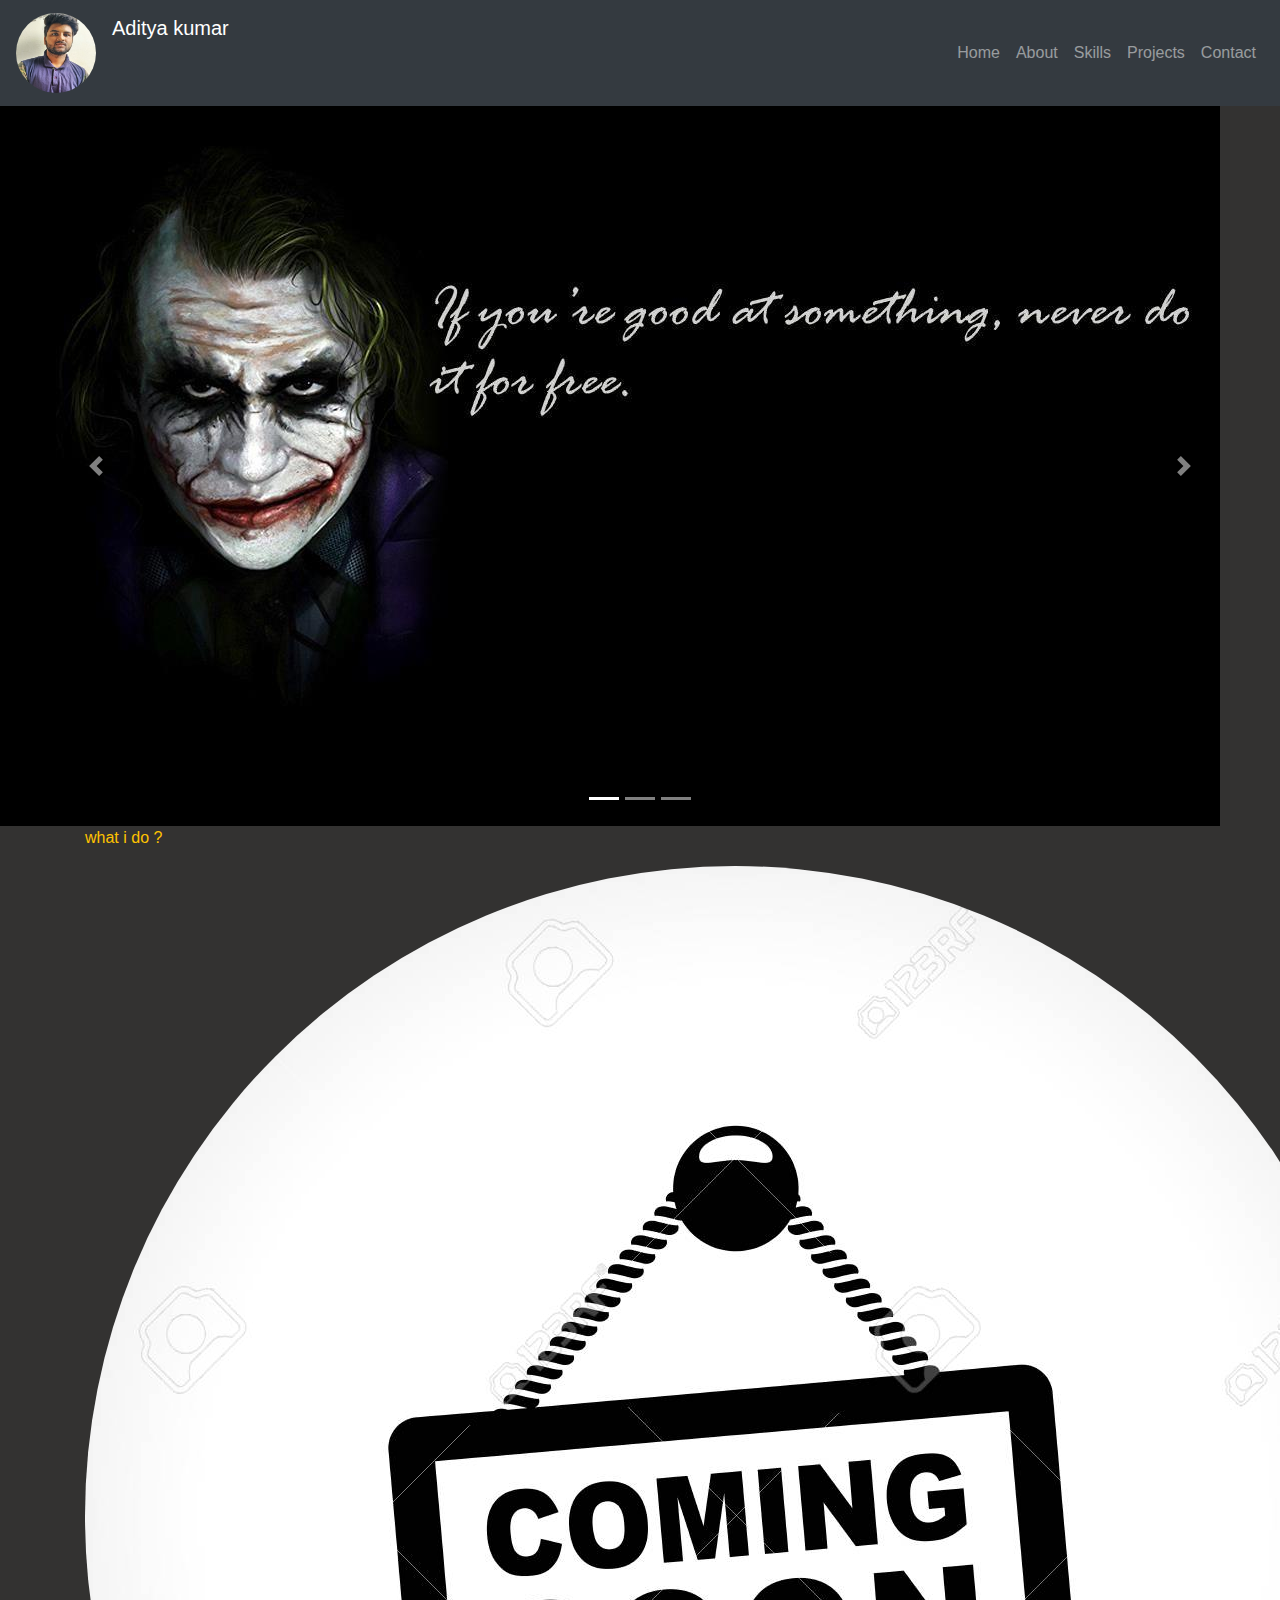
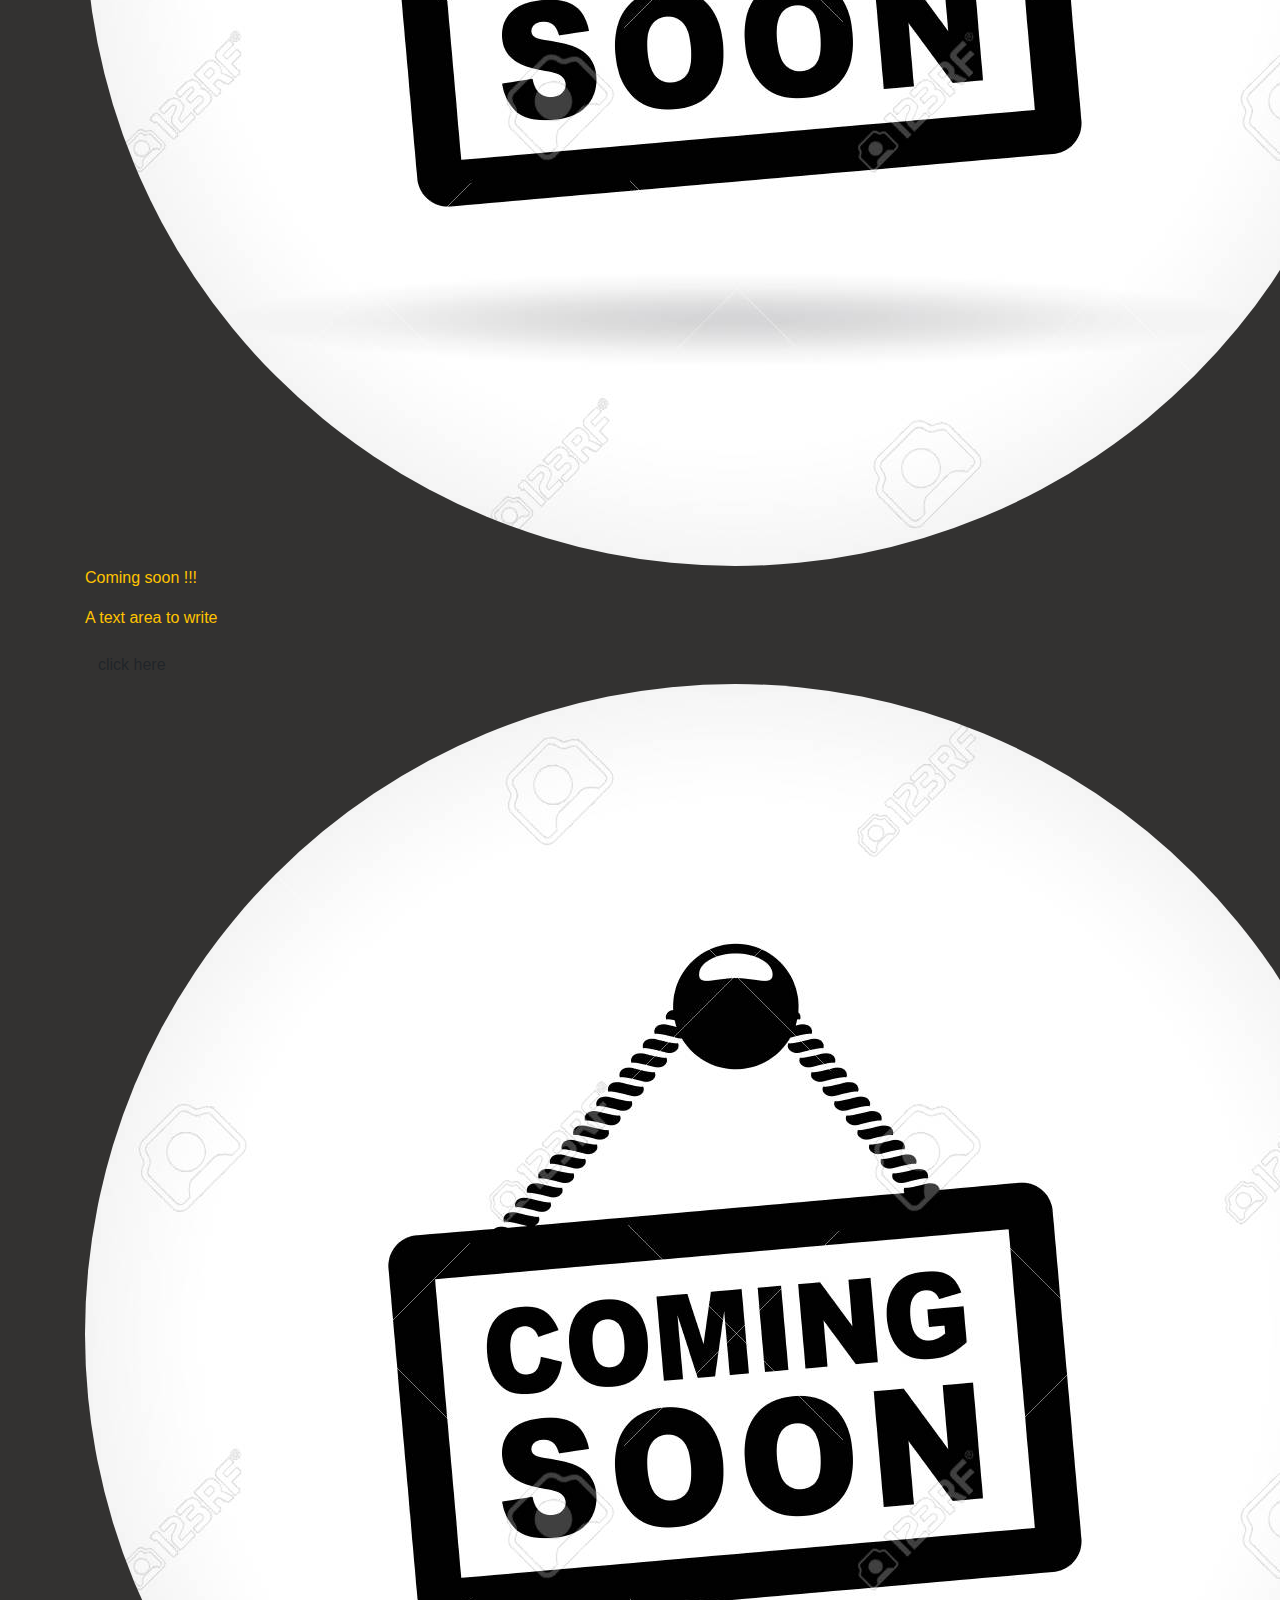
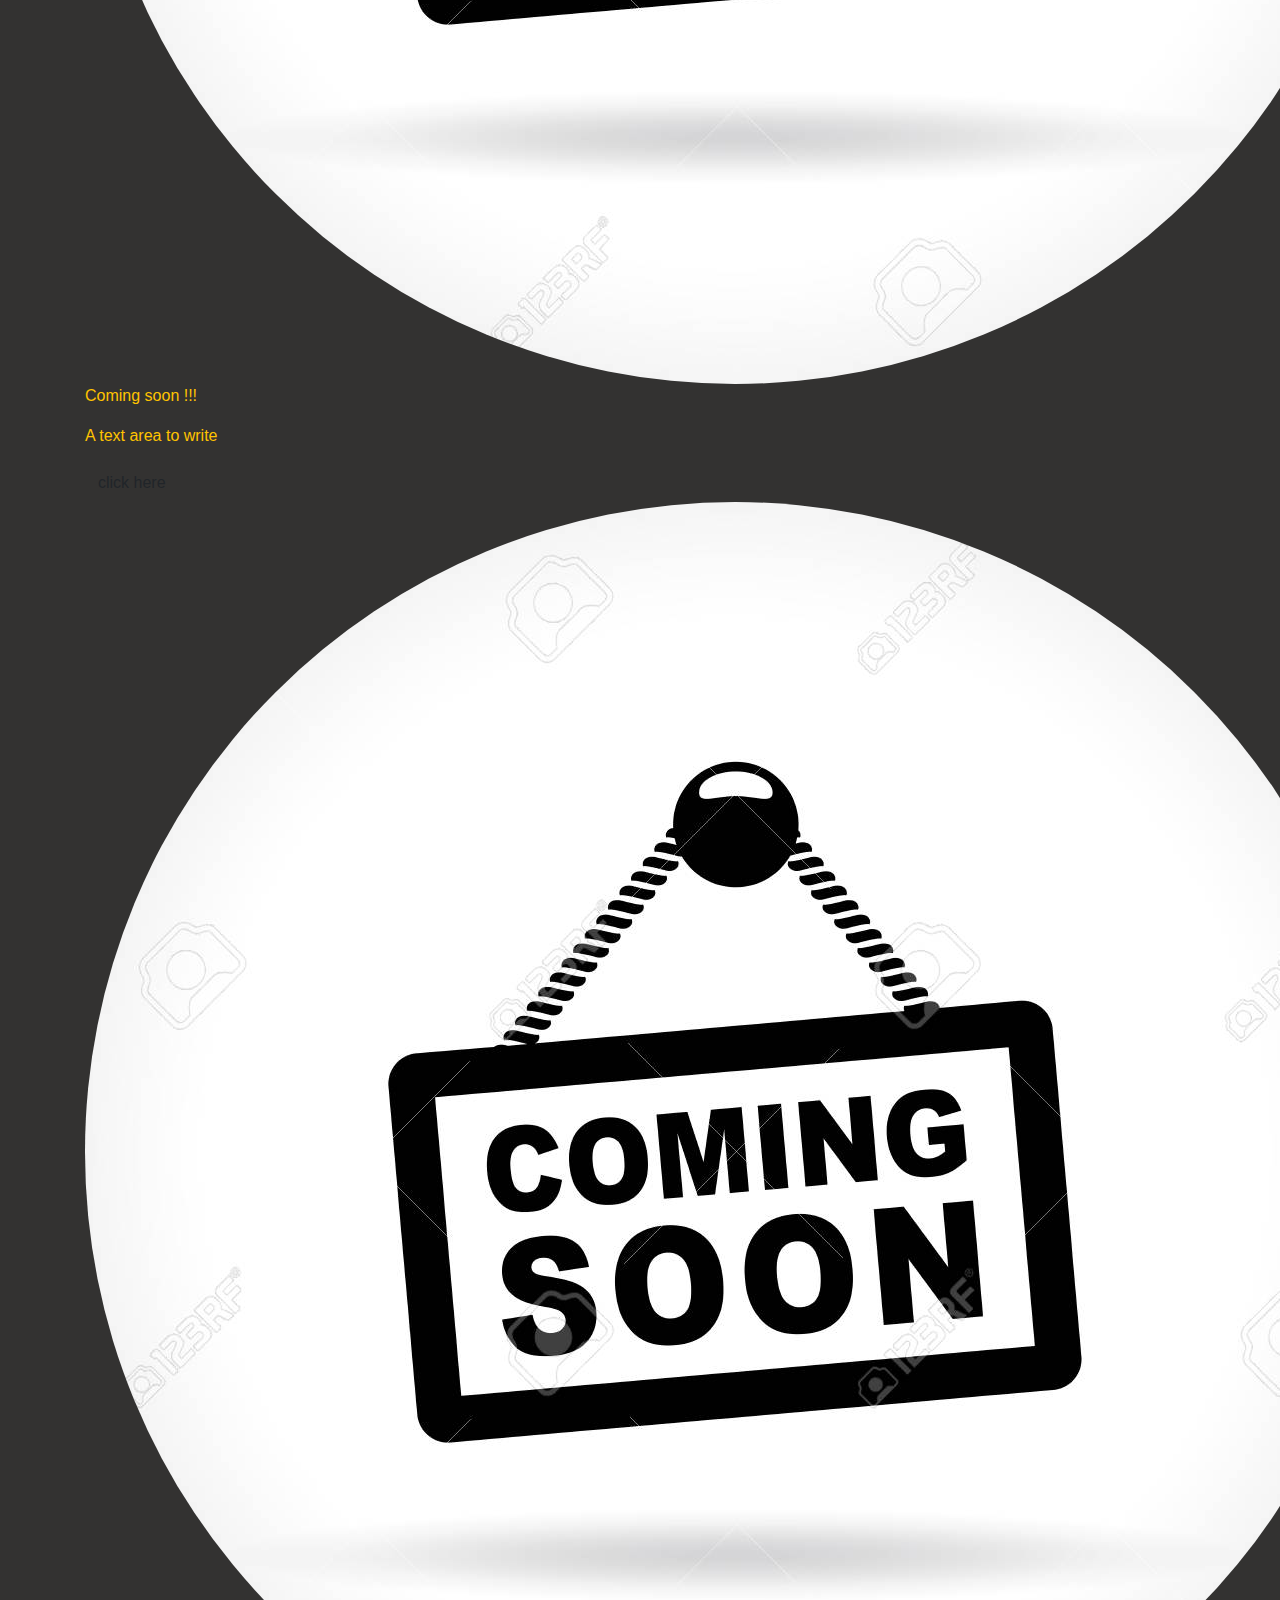
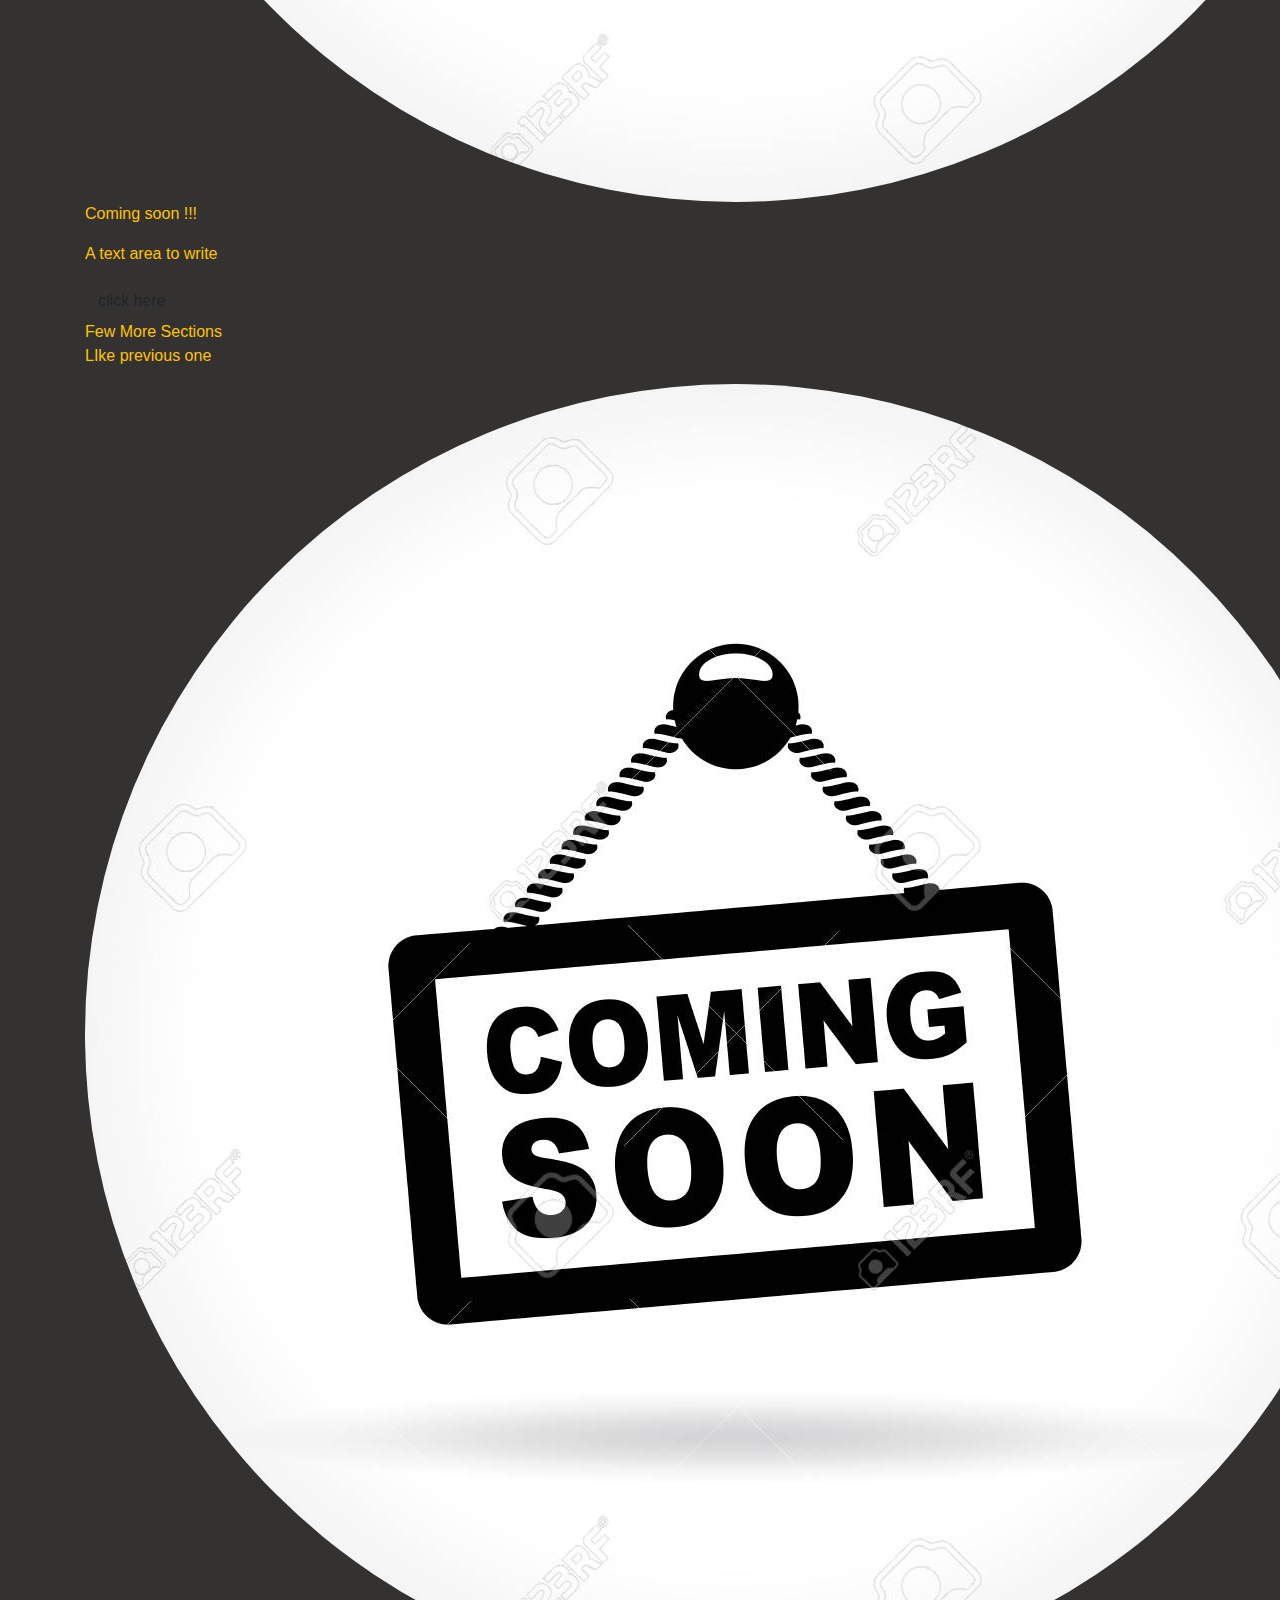
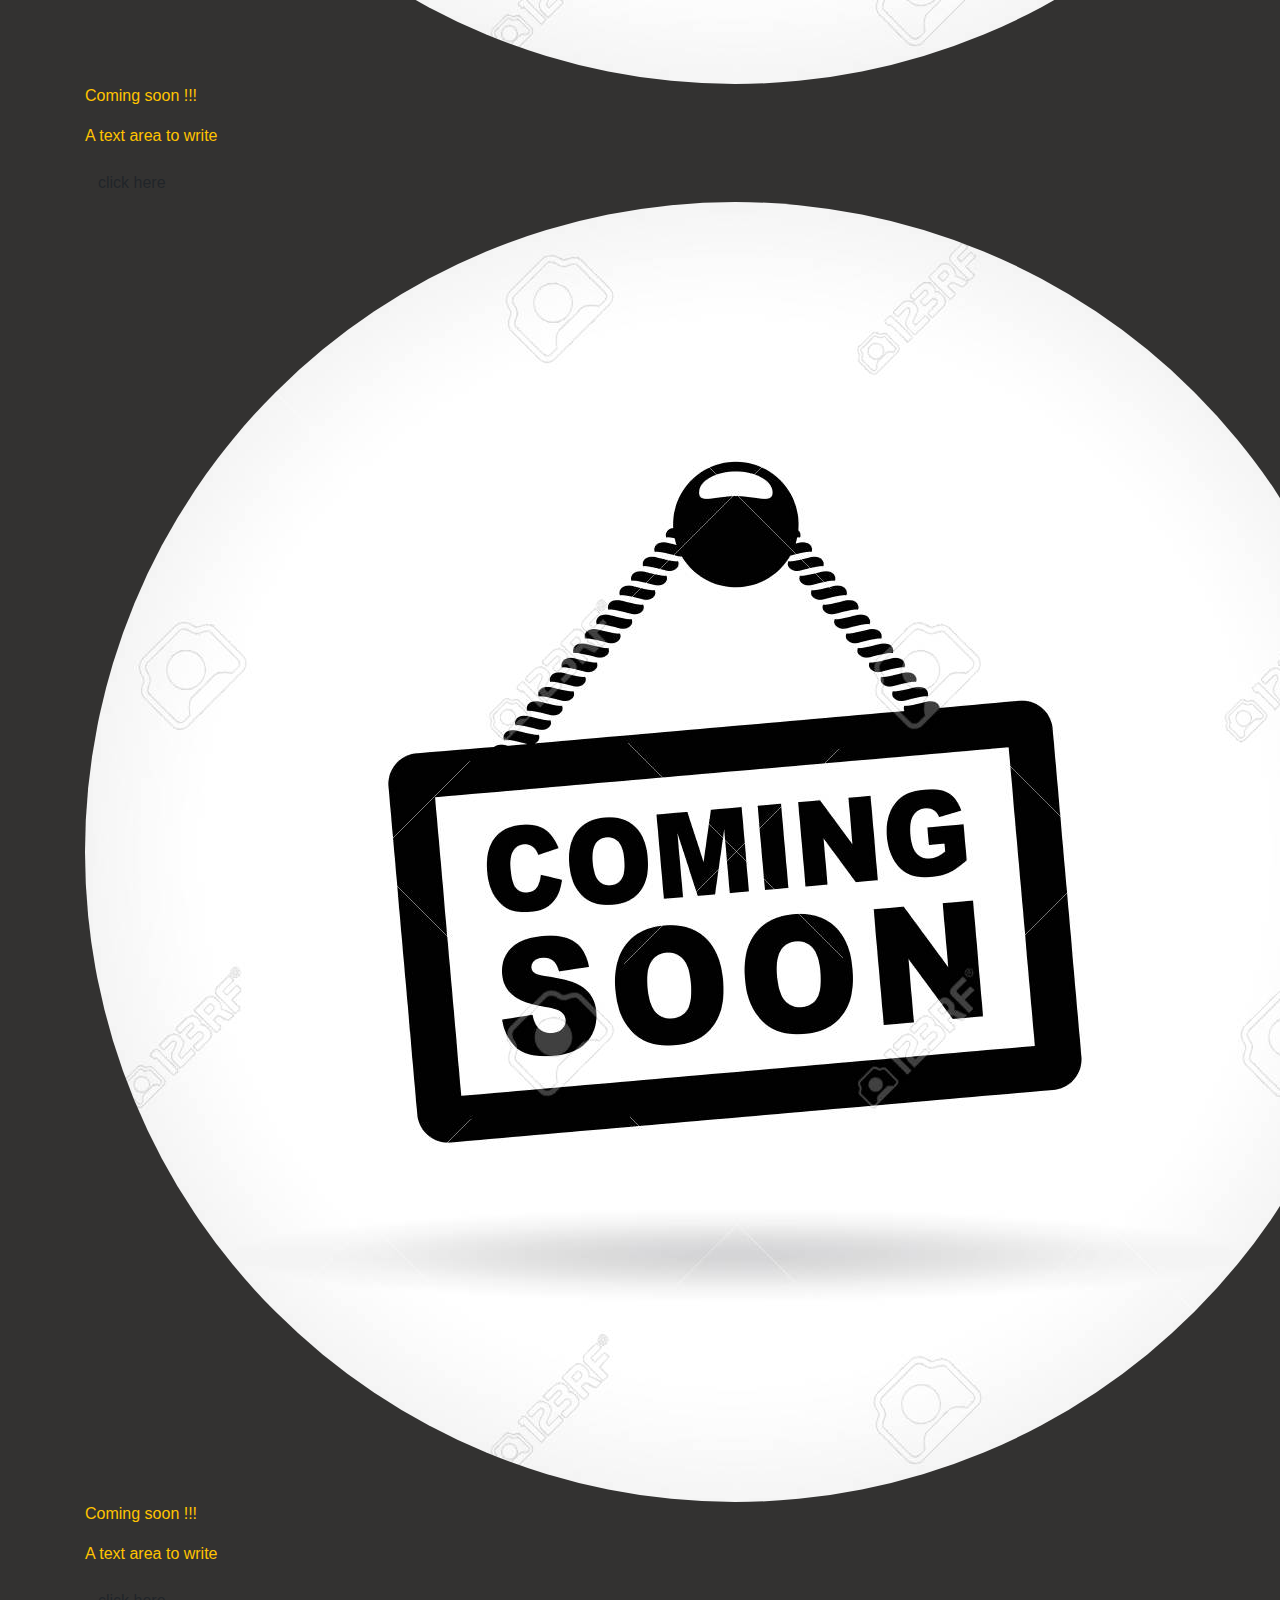
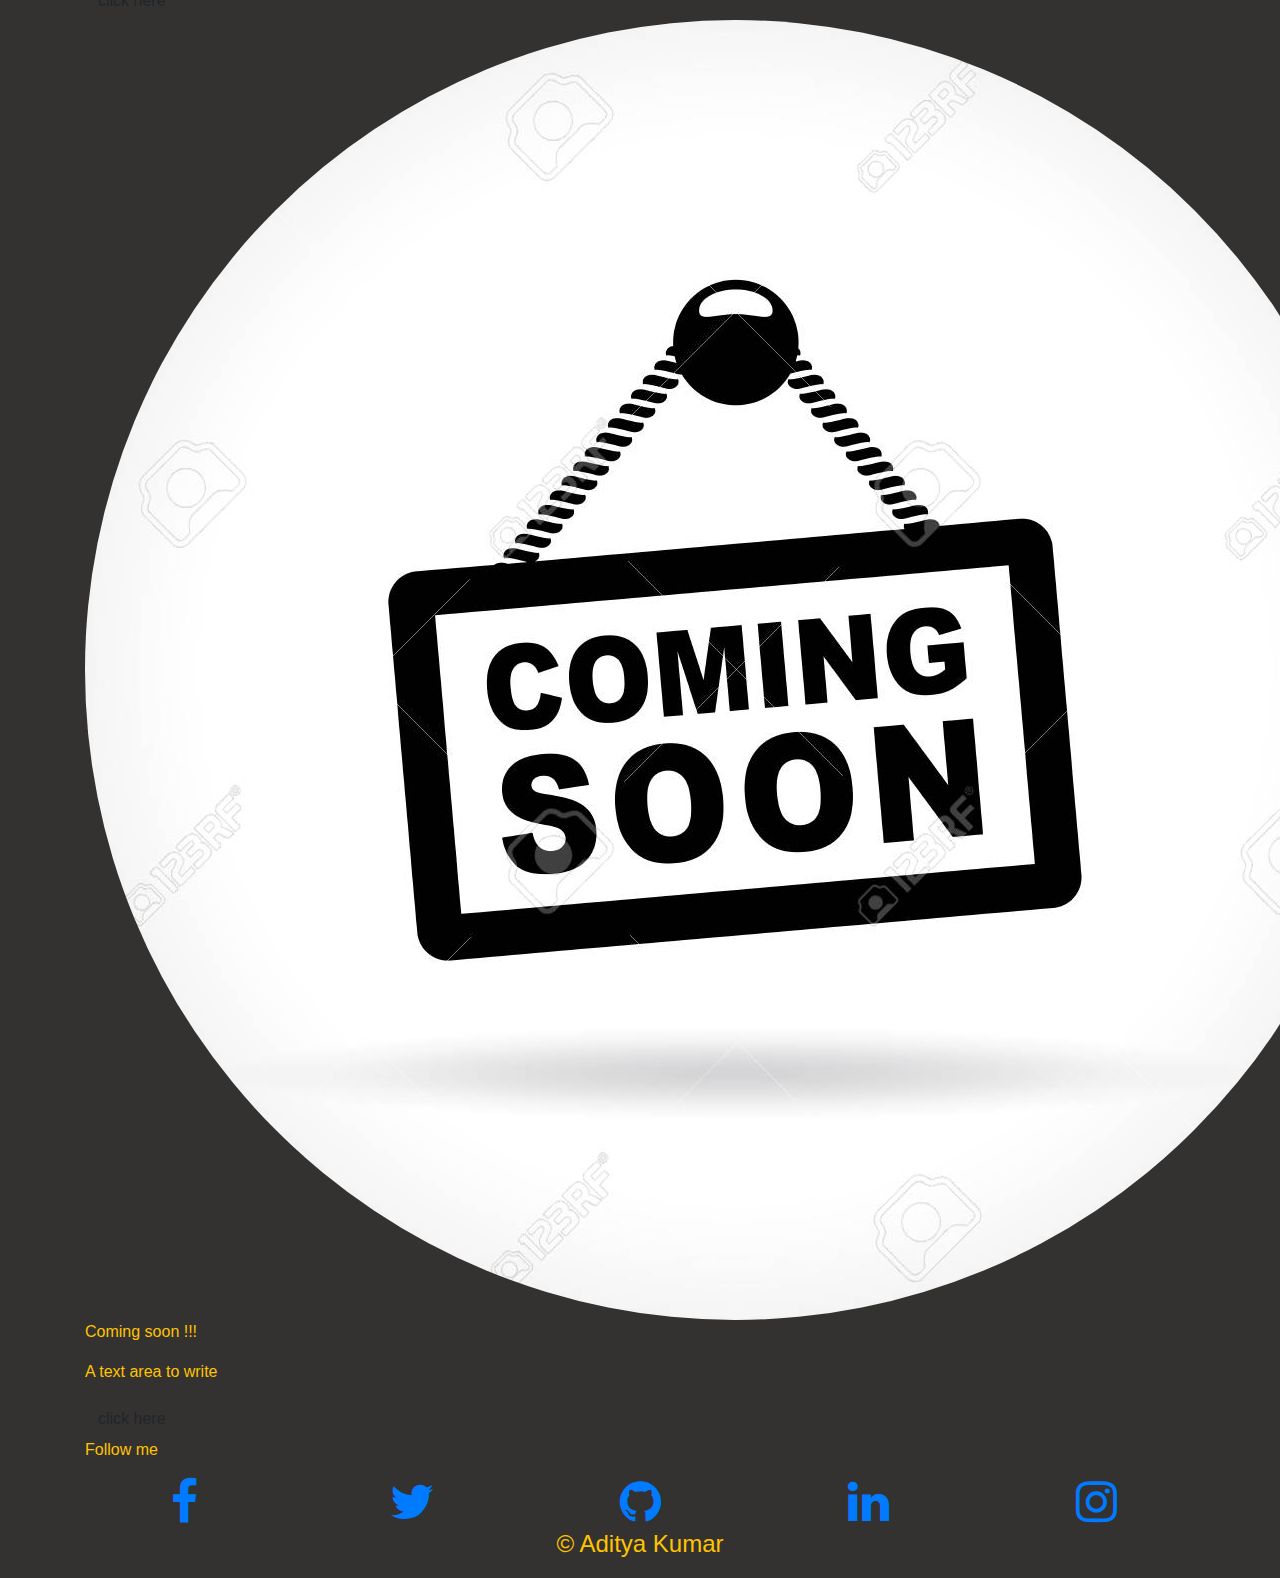
==== index.html @ c5c765c7 "first commit of website" ====
<!DOCTYPE html>
<html>
<head>
	<title>Aditya Kumar</title>
	<meta name="viewport" content="width=device-width, initial-scale=1">
	<link rel="stylesheet" type="text/css" href="css.css">
	<link rel="stylesheet" href="https://maxcdn.bootstrapcdn.com/bootstrap/4.4.1/css/bootstrap.min.css">
	<link rel="stylesheet" href="path/to/font-awesome/css/font-awesome.min.css">
	<link rel="stylesheet" href="https://maxcdn.bootstrapcdn.com/font-awesome/4.4.0/css/font-awesome.min.css">
	<link rel="stylesheet" href="https://cdnjs.cloudflare.com/ajax/libs/font-awesome/4.7.0/css/font-awesome.min.css">

  <script src="https://ajax.googleapis.com/ajax/libs/jquery/3.4.1/jquery.min.js"></script>
  <script src="https://cdnjs.cloudflare.com/ajax/libs/popper.js/1.16.0/umd/popper.min.js"></script>
  <script src="https://maxcdn.bootstrapcdn.com/bootstrap/4.4.1/js/bootstrap.min.js"></script>

	<link href="https://fonts.googleapis.com/css2?family=Caveat:wght@700&display=swap" rel="stylesheet">

<link href="https://fonts.googleapis.com/css2?family=Crete+Round:ital@1&display=swap" rel="stylesheet">
</head>
<body style="background-color: #333231; color: #FFC300">

	<!-------------------Navigation ----------------------->

	<section class="nav-sec w-100">
	<nav class="navbar navbar-expand-md bg-dark navbar-dark">
  <!-- Brand -->
  <a class="navbar-brand w-50" href="#">
  	<img src="./images/face.jpg" alt="face" width="80px" height="80px" class="rounded-circle pull-left visible-sm">
  	<span id="name" class="m-3">Aditya kumar </span>
  </a>

  <!-- Toggler/collapsibe Button -->
  <button id="navbar-toggler" class="navbar-toggler" type="button" data-toggle="collapse" data-target="#collapsibleNavbar">
    <span id="navbar-toggler-icon" class="navbar-toggler-icon"></span>
  </button>

  <!-- Navbar links -->
  <div class="collapse navbar-collapse w-50" id="collapsibleNavbar">
    <ul id="nav" class="nav navbar-nav ml-auto">
      <li class="nav-item">
        <a class="nav-link " href="#">Home
        </a>
      </li>
      <li class="nav-item">
        <a class="nav-link " href="#">About</a>
      </li>
      <li class="nav-item">
        <a class="nav-link" href="#">Skills</a>
      </li>
      <li class="nav-item">
        <a class="nav-link " href="#">Projects</a>
      </li>
      <li class="nav-item">
        <a class="nav-link" href="#">Contact</a>
      </li>
    </ul>
  </div>
</nav>
</section>

<!--------------------------carousel --------------------------->
<div id="demo" class="carousel slide" data-ride="carousel">

  <!-- Indicators -->
  <ul class="carousel-indicators">
    <li data-target="#demo" data-slide-to="0" class="active"></li>
    <li data-target="#demo" data-slide-to="1"></li>
    <li data-target="#demo" data-slide-to="2"></li>
  </ul>

  <!-- The slideshow -->
  <div class="carousel-inner">
    <div class="carousel-item active">
      <img class="img-fluid"  src="./images/joker3.jpg" alt="joker">
    </div>
    <div class="carousel-item">
      <img class="img-fluid" src="./images/joker1.jpg" alt="joker">
    </div>
    <div class="carousel-item">
      <img class="img-fluid" src="./images/joker2.jpg" alt="joker">
    </div>
  </div>

  <!-- Left and right controls -->
  <a class="carousel-control-prev" href="#demo" data-slide="prev">
    <span class="carousel-control-prev-icon"></span>
  </a>
  <a class="carousel-control-next" href="#demo" data-slide="next">
    <span class="carousel-control-next-icon"></span>
  </a>

</div>

<!------------------------WHAT I DO --------------------->
<section class="container ">
	<p class="headings">what i do ?</p>
	<div class="row">
		<div class="col-md idocol">
			<img src="./images/comingsoon.jpg" alt="face" class="idoimg rounded-circle">
			<p>Coming soon !!!</p>
			<p>A text area to write</p>
			<a href="#" class="btn " target="_blank">click here</a>
		</div>
		<div class="col-md idocol">
			<img src="./images/comingsoon.jpg" alt="face" class="idoimg rounded-circle">
			<p>Coming soon !!!</p>
			<p>A text area to write</p>
			<a href="#" class="btn " target="_blank">click here</a>
		</div>
		<div class="col-md idocol">
			<img src="./images/comingsoon.jpg" alt="face" class="idoimg rounded-circle">
			<p>Coming soon !!!</p>
			<p>A text area to write</p>
			<a href="#" class="btn " target="_blank">click here</a>
		</div>
	</div>
</section>

<!--------------------------few other types------------------->

<section class="container ">
	<p class="headings">Few More Sections<br>LIke previous one</p>
	<div class="row">
		<div class="col-md idocol">
			<img src="./images/comingsoon.jpg" alt="face" class="idoimg rounded-circle">
			<p>Coming soon !!!</p>
			<p>A text area to write</p>
			<a href="#" class="btn " target="_blank">click here</a>
		</div>
		<div class="col-md idocol">
			<img src="./images/comingsoon.jpg" alt="face" class="idoimg rounded-circle">
			<p>Coming soon !!!</p>
			<p>A text area to write</p>
			<a href="#" class="btn " target="_blank">click here</a>
		</div>
		<div class="col-md idocol">
			<img src="./images/comingsoon.jpg" alt="face" class="idoimg rounded-circle">
			<p>Coming soon !!!</p>
			<p>A text area to write</p>
			<a href="#" class="btn " target="_blank">click here</a>
		</div>
	</div>
</section>



<!----------------------follow me ---------------------------------->


<section id="social" class="container">
	<p class="headings">Follow me</p>
	<div class="socialdiv row">
		<div class="col">
		 <a href="#" class="fa fa-facebook fa-3x d-flex justify-content-center"></a></div>
		<div class="col"><a href="#" class="fa fa-twitter fa-3x d-flex justify-content-center"></a></div>
		<div class="col"><a href="#" class="fa fa-github fa-3x d-flex justify-content-center"></a></div>
		<div class="col"><a href="#" class="fa fa-linkedin fa-3x d-flex justify-content-center"></a></div>
		<div class="col"><a href="#" class="fa fa-instagram fa-3x d-flex justify-content-center"></a></div>
	</div>
	<div>
		<p style="text-align: center; font-size: 1.5em"><span>&copy</span> Aditya Kumar </p>
	</div>
</section>
</body>
</html>
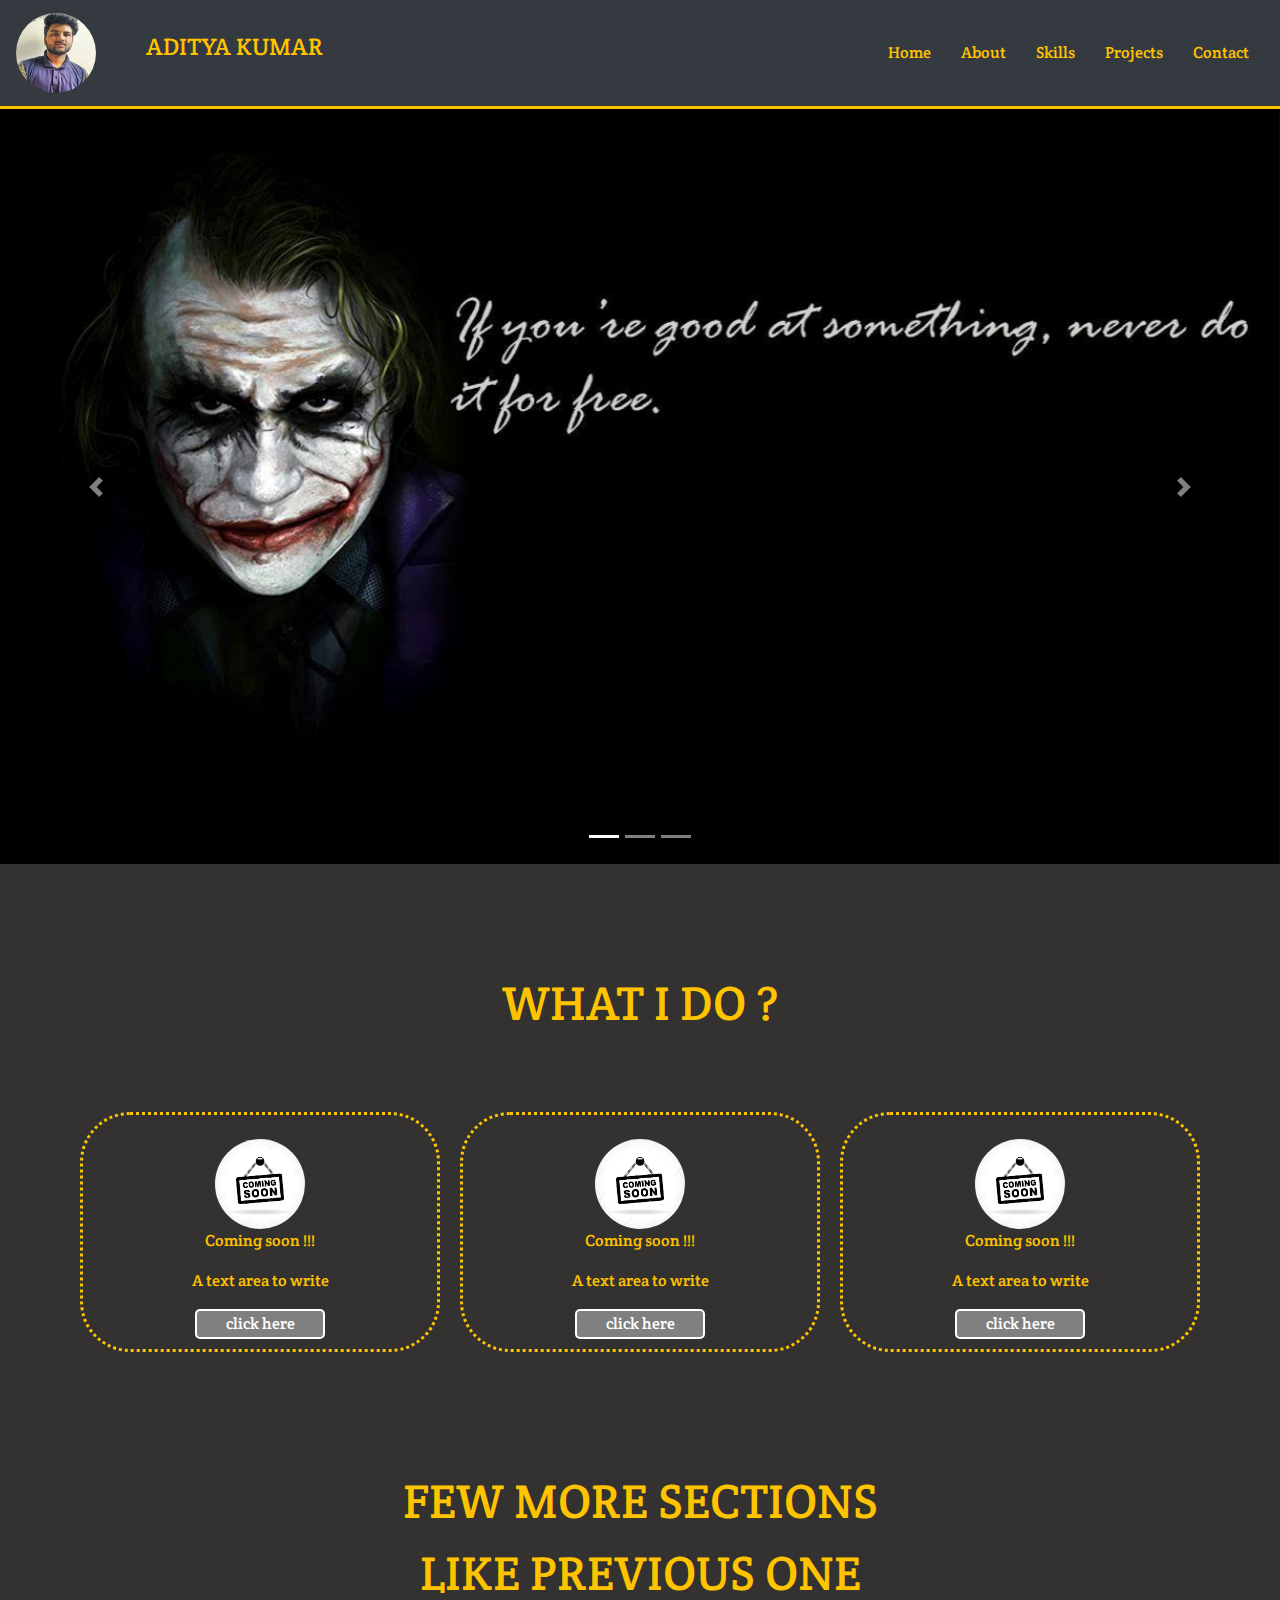
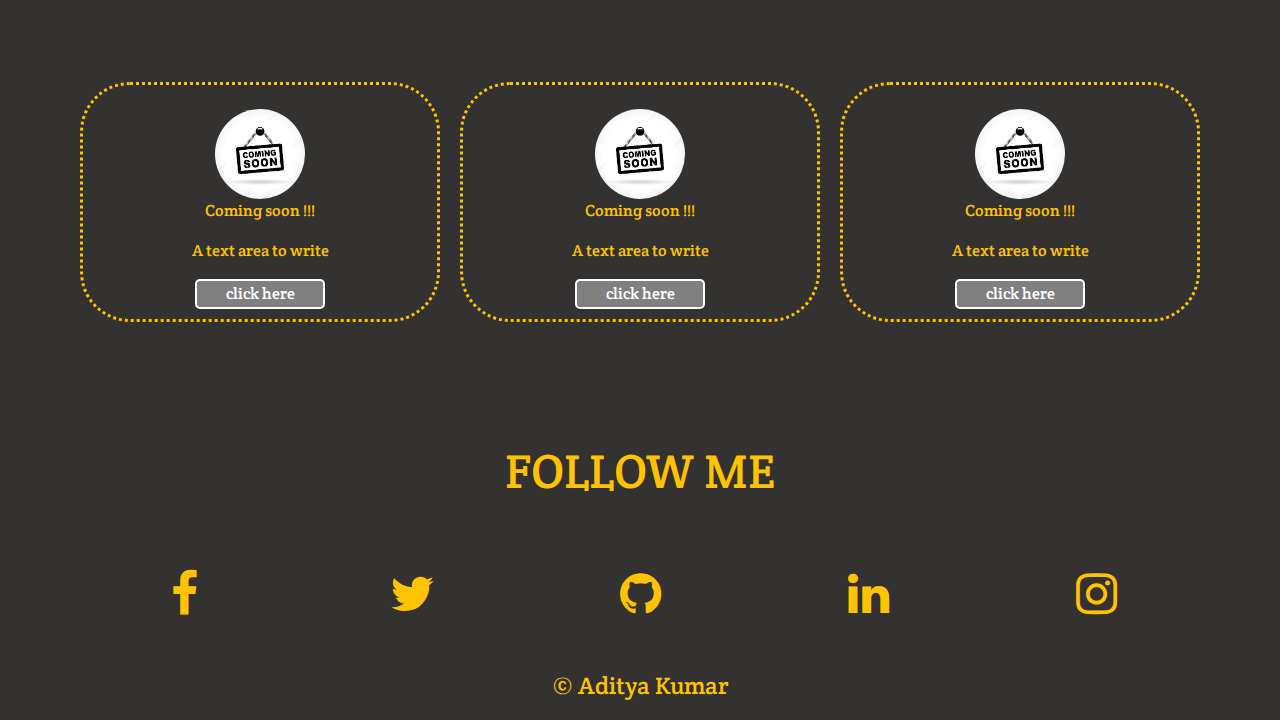
==== commit 7234460d: "css file name changed" ====
--- a/index.html
+++ b/index.html
@@ -3,7 +3,7 @@
 <head>
 	<title>Aditya Kumar</title>
 	<meta name="viewport" content="width=device-width, initial-scale=1">
-	<link rel="stylesheet" type="text/css" href="css.css">
+	<link rel="stylesheet" type="text/css" href="style.css">
 	<link rel="stylesheet" href="https://maxcdn.bootstrapcdn.com/bootstrap/4.4.1/css/bootstrap.min.css">
 	<link rel="stylesheet" href="path/to/font-awesome/css/font-awesome.min.css">
 	<link rel="stylesheet" href="https://maxcdn.bootstrapcdn.com/font-awesome/4.4.0/css/font-awesome.min.css">
--- a/style.css
+++ b/style.css
@@ -0,0 +1,128 @@
+*{
+	font-family: 'Crete Round', serif;	
+	padding: 0;
+	margin: 0;
+}
+.headings{
+	font-size: 300%;
+	text-align: center;
+	padding: 3px;
+	margin-bottom: 60px !important;
+	text-transform: uppercase;
+	margin: 100px;
+}
+                 /* navigation */
+#name{
+	font-size: 1.20em;
+	display: inline-block;
+	text-transform: uppercase;
+	text-decoration: blink;
+	color: #FFC300;
+	margin: auto;
+}
+@media (max-width: 440px)
+{
+	#name{
+		font-size: 1.2em;
+	}
+	.navbar-brand img{
+		display: none;
+	}
+	.headings{
+		font-size: 2em;
+	}
+}
+@media (min-width: 441px)
+{
+	#name{
+		margin-left: 50px !important;
+	}
+}
+.nav-sec{
+	width: 100%;
+	border-bottom:3px solid #FFC300 !important; 
+}
+#navbar-toggler-icon{
+	color :#FFC300 ;
+	margin: 1px;
+	border-color: #FFC300;
+
+}
+#navbar-toggler:hover :active{
+	color: #FFC300;
+}
+#nav a{
+	color: #FFC300;
+	padding: 15px;
+}
+#nav a:hover{
+	background-color: #FFC300;
+	color:black;
+}
+.nav-link{
+	text-align: center;
+}
+
+              /*CAROUSEL */
+
+.img-fluid{
+	width: 100%;
+	height: auto;
+}
+
+           /*WHAT I DO */
+
+ .col-md{
+ 	color: #FFC300;
+ 	border:3px dotted #FFC300;
+ 	margin: 10px;
+ 	border-radius: 50px;
+ }
+ .idoimg{
+ 	width: 90px;
+ 	height: auto;
+ 	display: block;
+ 	margin-left: auto;
+ 	margin-right: auto;
+ 	margin-top: 1.5em;
+ }
+ .idocol p{
+ 	text-align: center;
+ 	overflow: auto;
+ }
+ .idocol a{
+ 	display: block;
+ 	width: 40%;
+ 	padding: 1px;
+ 	border-radius: 5px;
+ 	border: 2px solid ;
+ 	background-color: gray;
+ 	color: white;
+ 	margin-bottom: 10px;
+ 	margin-left: auto;
+ 	margin-right: auto;
+ 	text-align: center;
+ }
+ 
+ .idocol a:hover ,.idolcol a:active{
+ 	background-color: #FFC300;
+ 	color: #141314;
+
+ }
+
+ /*social*/
+
+ .fa{
+ 	padding-bottom: 50px;
+ 	color: #FFC300;
+ }
+ .fa a:hover{
+ 	color: #141314;
+ 	border:2px solid #FFC300;
+ 	font-size: 1em;
+ 	margin-left: 10px;
+ 	text-align: center;
+ 	text-decoration: none !important;
+ }
+
+
